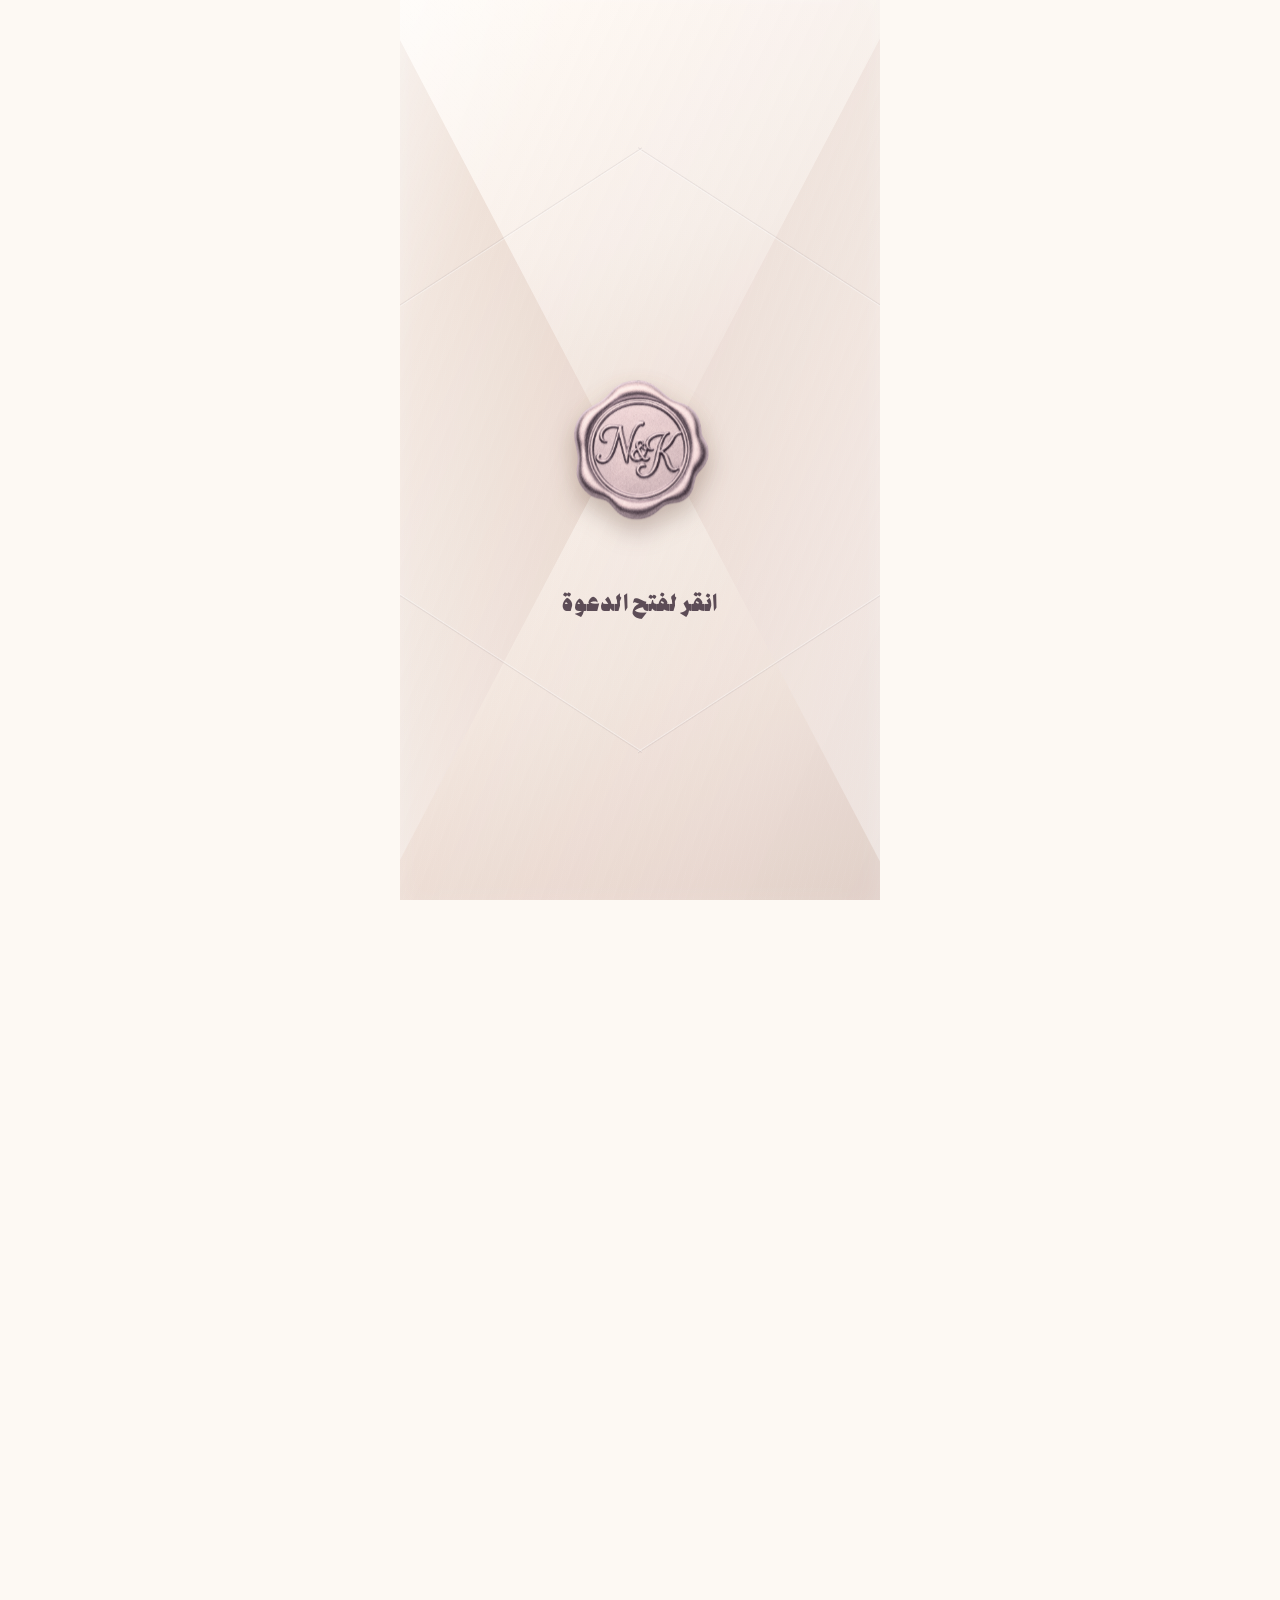
==== index.html @ e9e949e4 "Make opening envelope folds clearly visible" ====
<!DOCTYPE html>
<html lang="ar" dir="rtl">
<head>
<meta charset="UTF-8">
<meta name="viewport" content="width=device-width, initial-scale=1.0, maximum-scale=1.0, user-scalable=no">
<title>نور و كريم — دعوة زفاف</title>
<link rel="preload" as="image" href="assets/wax.png">
<style>
  @font-face{
    font-family:'Amiri';
    src:url('fonts/amiri.ttf') format('truetype');
    font-weight:normal; font-display:swap;
  }
  @font-face{
    font-family:'Lifta';
    src:url('fonts/lifta.otf') format('opentype');
    font-weight:normal; font-display:swap;
  }
  :root{
    --cream:#fdf9f3;
    --cream-2:#faf2e8;
    --ink:#5c4c56;
    --ink-soft:#5c4c56;
    --apricot:#e7d4d6;
    --apricot-deep:#e7d4d6;
    --apricot-soft:#e7d4d6;
    --gold:#bea5aa;
    --gold-light:#bea5aa;
    --rose:#e7d4d6;
    --envelope:#eadadc;
    --envelope-2:#dfc8cb;
  }
  *{box-sizing:border-box;}
  html,body{margin:0;padding:0;}
  body{
    font-family:'Amiri', serif;
    background:var(--cream);
    color:var(--ink);
    overflow-x:hidden;
    width:100%;
    direction:rtl;
  }
  .display{ font-family:'Lifta','Amiri',serif; }

  #petal-layer{ position:fixed; inset:0; pointer-events:none; z-index:40; overflow:hidden; }
  .petal{
    position:absolute; top:-20px; width:12px; height:12px;
    background:var(--rose); border-radius:0 100% 0 100%;
    opacity:0.7; animation:fall linear infinite;
  }
  @keyframes fall{
    0%{ transform:translateY(-20px) rotate(0deg); opacity:0.8; }
    100%{ transform:translateY(105vh) rotate(360deg); opacity:0.25; }
  }

  /* ===== FULL SCREEN ENVELOPE ===== */
  #envelope-cover{
    position:fixed; inset:0; z-index:999; overflow:hidden;
    background:var(--cream); cursor:pointer;
    perspective:1400px; perspective-origin:50% 50%;
  }
  #envelope-cover.opened{ visibility:hidden; pointer-events:none; }
  .envelope-full{
    position:relative;
    width:min(100%,480px);
    height:100%;
    margin:0 auto;
    overflow:hidden;
    transform-style:preserve-3d;
    isolation:isolate;
  }
  .envelope-full::before{
    content:"";
    position:absolute;
    inset:0;
    z-index:0;
    background:
      radial-gradient(ellipse at 50% 50%, rgba(190,165,170,.16), transparent 34%),
      linear-gradient(145deg,#f4ebe4 0%,#fbf7f2 46%,#eee0d7 100%);
    transition:opacity 1400ms ease 120ms;
  }
  .envelope-full::after{
    content:"";
    position:absolute;
    inset:0;
    z-index:9;
    pointer-events:none;
    background:
      linear-gradient(33deg, transparent 49.65%, rgba(92,76,86,.13) 49.85%, rgba(255,255,255,.52) 50.05%, transparent 50.25%) left bottom/50.5% 50.5% no-repeat,
      linear-gradient(-33deg, transparent 49.65%, rgba(92,76,86,.13) 49.85%, rgba(255,255,255,.52) 50.05%, transparent 50.25%) right bottom/50.5% 50.5% no-repeat,
      linear-gradient(147deg, transparent 49.65%, rgba(92,76,86,.13) 49.85%, rgba(255,255,255,.52) 50.05%, transparent 50.25%) left top/50.5% 50.5% no-repeat,
      linear-gradient(-147deg, transparent 49.65%, rgba(92,76,86,.13) 49.85%, rgba(255,255,255,.52) 50.05%, transparent 50.25%) right top/50.5% 50.5% no-repeat;
    opacity:.72;
    transition:opacity 500ms ease;
  }
  .opening::after{ opacity:0; }

  .env-top,.env-bottom,.env-left,.env-right{
    position:absolute;
    overflow:hidden;
    backface-visibility:hidden;
    transform-style:preserve-3d;
    transition:transform 1600ms cubic-bezier(.22,.8,.22,1),
    filter 1600ms cubic-bezier(.22,.8,.22,1);
    will-change:transform;
  }
  .env-top::before,.env-bottom::before,.env-left::before,.env-right::before{
    content:"";
    position:absolute;
    inset:0;
    pointer-events:none;
    background:
      linear-gradient(115deg,rgba(255,255,255,.54),transparent 27%,rgba(190,165,170,.07) 72%,rgba(92,76,86,.08)),
      repeating-linear-gradient(105deg,rgba(255,255,255,.035) 0 1px,transparent 1px 7px);
    box-shadow:inset 0 0 34px rgba(255,255,255,.34);
  }
  .env-top{
    left:-2%;
    top:-2%;
    width:104%;
    height:54%;
    z-index:8;
    clip-path:polygon(0 0,100% 0,100% 8%,53% 100%,47% 100%,0 8%);
    transform-origin:50% 0%;
    background:linear-gradient(170deg,#fffaf5 0%,#f9f1eb 52%,#efe1d8 100%);
    filter:drop-shadow(0 7px 7px rgba(92,76,86,.18));
  }
  .env-bottom{
    left:-2%;
    bottom:-2%;
    width:104%;
    height:54%;
    z-index:7;
    clip-path:polygon(0 92%,47% 0,53% 0,100% 92%,100% 100%,0 100%);
    transform-origin:50% 100%;
    background:linear-gradient(350deg,#ead8cf 0%,#f3e7df 48%,#f8f0ea 100%);
    filter:drop-shadow(0 -7px 7px rgba(92,76,86,.16));
  }
  .env-left{
    left:-2%;
    top:-2%;
    width:54%;
    height:104%;
    z-index:6;
    clip-path:polygon(0 0,8% 0,100% 47%,100% 53%,8% 100%,0 100%);
    transform-origin:0% 50%;
    background:linear-gradient(80deg,#f7eee8 0%,#efe1d8 55%,#e6d3cb 100%);
    filter:drop-shadow(7px 0 7px rgba(92,76,86,.14));
  }
  .env-right{
    right:-2%;
    top:-2%;
    width:54%;
    height:104%;
    z-index:5;
    clip-path:polygon(92% 0,100% 0,100% 100%,92% 100%,0 53%,0 47%);
    transform-origin:100% 50%;
    background:linear-gradient(280deg,#f8f0ea 0%,#f0e3dc 55%,#e8d6ce 100%);
    filter:drop-shadow(-7px 0 7px rgba(92,76,86,.14));
  }
  .wax-seal-glow{
    position:absolute; left:50%; top:50%; z-index:48;
    width:clamp(108px,16vw,164px); aspect-ratio:1; border-radius:50%;
    transform:translate(-50%,-50%) scale(.92);
    background:radial-gradient(circle,rgba(214,166,83,.42) 0%,rgba(214,166,83,.16) 40%,transparent 70%);
    filter:blur(12px);
    opacity:.42;
  }
  .wax-seal{
    position:absolute; left:50%; top:50%; z-index:50;
    width:clamp(92px,13vw,142px); height:auto;
    opacity:1; visibility:visible;
    transform:translate(-50%,-50%) scale(1);
    filter:drop-shadow(0 12px 12px rgba(72,38,30,.28));
    animation:waxPulse 3.2s ease-in-out infinite;
    transition:none;
    will-change:transform;
  }
  @keyframes waxPulse{
    0%,100%{transform:translate(-50%,-50%) scale(1)}
    50%{transform:translate(-50%,-50%) scale(1.025)}
  }
  .tap-hint{
    position:absolute; left:50%; top:calc(50% + 140px); z-index:50;
    transform:translateX(-50%); color:#5c4c56;
    font-family:'Lifta'; font-size:25px; letter-spacing:.03em; white-space:nowrap;
    transition:opacity 160ms ease;
  }
  .envelope-full.opening::before{opacity:0}
  .opening .env-top{transform:rotateX(178deg);filter:drop-shadow(0 30px 25px rgba(71, 43, 35, 0.12))}
  .opening .env-bottom{transform:rotateX(-178deg);filter:drop-shadow(0 -30px 25px rgba(71,43,35,.12))}
  .opening .env-left{transform:rotateY(-178deg);filter:drop-shadow(30px 0 25px rgba(71,43,35,.12))}
  .opening .env-right{transform:rotateY(178deg);filter:drop-shadow(-30px 0 25px rgba(71,43,35,.12))}
  .opening .wax-seal{
    animation:none;
    opacity:0;
    transform:translate(-50%,-50%) scale(.34);
    transition:opacity 280ms ease,transform 340ms cubic-bezier(.4,0,.7,.2);
  }
  .opening .wax-seal-glow{
    opacity:0;
    transform:translate(-50%,-50%) scale(.34);
  }
  .opening .tap-hint{opacity:0}

  /* ===== MAIN INVITE ===== */
  #invite{
    max-width:480px;
    margin:0 auto;
    position:relative;
    opacity:0;
    transition:opacity 1.2s ease;
    overflow:hidden;
  }
  #invite.shown{ opacity:1; }
  #invite > .block{ z-index:1; }
  .block{ padding:70px 26px; text-align:center; position:relative; }

  /* ===== SUBTLE MOVING CLOUDS ===== */
  .ambient-clouds{
    position:absolute;
    inset:0;
    z-index:2;
    overflow:hidden;
    pointer-events:none;
  }
  .ambient-cloud{
    position:absolute;
    left:-42%;
    width:170px;
    height:48px;
    border-radius:999px;
    background:rgba(255,255,255,.78);
    filter:blur(2.5px);
    opacity:.34;
    box-shadow:
      18px -10px 16px rgba(255,255,255,.60),
      48px -18px 20px rgba(255,255,255,.52),
      78px -8px 18px rgba(248,240,243,.48),
      34px 10px 22px rgba(231,212,214,.28);
    will-change:transform;
    animation:ambientCloudDrift 38s linear infinite;
  }
  .ambient-cloud::before,
  .ambient-cloud::after{
    content:"";
    position:absolute;
    border-radius:50%;
    background:rgba(255,255,255,.66);
  }
  .ambient-cloud::before{
    width:72px;
    height:58px;
    left:28px;
    top:-22px;
  }
  .ambient-cloud::after{
    width:88px;
    height:64px;
    right:24px;
    top:-28px;
  }
  .cloud-1{ top:9%; animation-duration:36s; opacity:.34; }
  .cloud-2{
    top:48%;
    width:132px;
    height:40px;
    opacity:.26;
    animation-duration:44s;
    animation-delay:-17s;
  }
  .cloud-2::before{ width:58px; height:46px; top:-18px; }
  .cloud-2::after{ width:66px; height:50px; top:-22px; }
  .cloud-3{
    top:72%;
    width:192px;
    height:52px;
    opacity:.29;
    animation-duration:50s;
    animation-delay:-31s;
  }
  @keyframes ambientCloudDrift{
    from{ transform:translate3d(-18%,0,0); }
    to{ transform:translate3d(395%,0,0); }
  }

  .hero{
    width:100%; margin:0; padding:0; position:relative;
    background:var(--cream); overflow:hidden;
  }
  .hero::after{
    content:""; position:absolute; left:0; right:0; bottom:-1px; height:22%; z-index:3;
    background:linear-gradient(180deg,transparent 0%,rgba(253,249,243,.34) 48%,var(--cream) 100%);
    pointer-events:none;
  }
  .hero-names{ font-family:'Lifta','Amiri',serif; font-size:52px; color:var(--ink); margin:8px 0 4px; display:flex; align-items:center; justify-content:center; gap:16px; }
  .hero-amp{ color:var(--apricot-deep); font-size:40px; }
  .hero-sub{ font-size:20px; color:var(--ink-soft); margin-bottom:26px; }
  .arch-img{
    display:block; width:100%; max-width:none; height:auto; border-radius:0;
    box-shadow:0 22px 45px rgba(150,110,70,.22);
    clip-path:inset(0 18% 0 18%);
  }

  /* Prototype: animate the flower/foliage areas already painted on sky4.png.
     The center stays static; only the two edge slices sway subtly inside the hero. */
  .sky-edge-motion{
    position:absolute;
    inset:0;
    z-index:1;
    pointer-events:none;
    overflow:hidden;
  }
  .sky-edge-motion img{
    position:absolute;
    inset:0;
    width:100%;
    height:auto;
    max-width:none;
    display:block;
    will-change:transform;
  }
  .sky-edge-left{
    clip-path:polygon(0 0,31% 0,27% 22%,25% 50%,22% 76%,18% 100%,0 100%);
    transform-origin:3% 72%;
    animation:skyFlowerSwayLeft 5.8s ease-in-out infinite;
  }
  .sky-edge-right{
    clip-path:polygon(69% 0,100% 0,100% 100%,82% 100%,78% 76%,75% 50%,73% 22%);
    transform-origin:97% 72%;
    animation:skyFlowerSwayRight 6.4s ease-in-out infinite;
  }
  @keyframes skyFlowerSwayLeft{
    0%,100%{ transform:rotate(-.18deg) translate3d(-.2px,0,0) scale(1.001); }
    50%{ transform:rotate(.38deg) translate3d(1.2px,-.8px,0) scale(1.003); }
  }
  @keyframes skyFlowerSwayRight{
    0%,100%{ transform:rotate(.16deg) translate3d(.2px,0,0) scale(1.001); }
    50%{ transform:rotate(-.36deg) translate3d(-1.2px,-.7px,0) scale(1.003); }
  }

  /* Sequential Kareem → and → Nour lockup. */
  .name-lockup{
    position:absolute;
    left:27%;
    top:23.5%;
    width:46%;
    aspect-ratio:477 / 529;
    z-index:2;
    pointer-events:none;
  }
  .name-piece{
    position:absolute;
    overflow:hidden;
    opacity:0;
    will-change:opacity;
  }
  .name-piece img{
    position:absolute;
    display:block;
    max-width:none;
    height:auto;
    user-select:none;
    -webkit-user-drag:none;
  }
  .name-kareem{ left:0; top:.2%; width:84.07%; aspect-ratio:1030 / 973; }
  .name-kareem img{ width:159.03%; left:-30.10%; top:-55.81%; }

  .name-and{ left:83.02%; top:27.98%; width:16.98%; aspect-ratio:480 / 617; }
  .name-and img{ width:341.25%; left:-119.17%; top:-110.21%; }

  .name-nour{ left:31.24%; top:48.39%; width:66.67%; aspect-ratio:964 / 830; }
  .name-nour img{ width:169.92%; left:-35.68%; top:-74.10%; }

  @keyframes namePieceFade{
    from{ opacity:0; }
    to{ opacity:1; }
  }
  .hero.play-names .name-kareem{ animation:namePieceFade .75s ease 0s forwards; }
  .hero.play-names .name-and{ animation:namePieceFade .7s ease .50s forwards; }
  .hero.play-names .name-nour{ animation:namePieceFade .75s ease 1s forwards; }

  .section-title{ font-family:'Lifta','Amiri',serif; font-size:38px; color:var(--ink); margin:0 0 8px; }
  .divider{ width:60px; height:2px; margin:0 auto 30px; background:linear-gradient(90deg, transparent, var(--apricot), transparent); }

  .date-cards{ display:flex; gap:16px; justify-content:center; flex-wrap:wrap; }
  .dcard{ display:flex; flex-direction:column; align-items:center; }
  .dcard .box{ width:96px; height:96px; border-radius:16px; background:#e7d4d6; border:1px solid rgba(73,77,88,.08); box-shadow:0 8px 22px rgba(231,212,214,.68); display:flex; align-items:center; justify-content:center; font-family:'Lifta','Amiri',serif; font-size:26px; color:#5c4c56; }
  .dcard .lbl{ margin-top:10px; font-size:14px; color:var(--ink-soft); }

  .cd-label{ font-size:17px; color:var(--ink-soft); margin-bottom:22px; }
  .cd-grid{ display:flex; gap:12px; justify-content:center; }
  .cd-cell{ background:#fffaf3; border:1px solid rgba(231,212,214,.62); border-radius:12px; width:74px; padding:14px 0; box-shadow:0 7px 18px rgba(231,212,214,.62); }
  .cd-num{ font-family:'Lifta','Amiri',serif; font-size:28px; color:#bea5aa; }
  .cd-unit{ font-size:13px; color:var(--ink-soft); margin-top:4px; }

  .invited{ background:linear-gradient(180deg, transparent 0%, rgba(231,212,214,.10) 22%, rgba(231,212,214,.22) 60%, transparent 100%); padding-bottom:130px; }
  .invited-title{ font-family:'Lifta','Amiri',serif; font-size:44px; color:var(--ink); margin-bottom:40px; }
  .letter-stage{ position:relative; width:min(90vw,360px); margin:0 auto; min-height:500px; perspective:900px; }
  .letter-flap-back{
    position:absolute; left:0; right:0; bottom:200px; height:168px; z-index:1;
    background:linear-gradient(180deg,#f0e4e5 0%,var(--envelope-2) 100%);
    clip-path:polygon(0 100%,50% 0,100% 100%);
    transform-origin:50% 100%; transform:rotateX(88deg); opacity:.2;
    filter:drop-shadow(0 -12px 18px rgba(231,212,214,.48));
    transition:transform 1.35s cubic-bezier(.22,.8,.22,1) .18s,opacity .8s ease .18s;
  }
  .letter-stage.reveal .letter-flap-back{ transform:rotateX(0deg); opacity:1; }
  .letter-flap-lid{
    position:absolute; left:0; right:0; bottom:42px; height:168px; z-index:6;
    background:linear-gradient(180deg,#f0e4e5 0%,var(--envelope-2) 100%);
    clip-path:polygon(0 0,100% 0,50% 100%);
    transform-origin:50% 0%; transform:rotateX(0deg); opacity:1;
    filter:drop-shadow(0 10px 12px rgba(231,212,214,.45));
    transition:transform 1.35s cubic-bezier(.22,.8,.22,1),opacity .45s ease .9s;
  }
  .letter-stage.reveal .letter-flap-lid{ transform:rotateX(178deg); opacity:0; }
  .letter-env{ position:absolute; bottom:0; left:0; right:0; height:210px; background:linear-gradient(160deg, var(--envelope) 0%, var(--envelope-2) 100%); border-radius:10px; z-index:2; box-shadow:0 16px 34px rgba(231,212,214,.72); }
  .letter-env .flap-front{ display:none; }
  .letter-env .flap-left{ position:absolute; bottom:0; left:0; width:52%; height:200px; background:linear-gradient(120deg, var(--envelope), var(--envelope-2)); clip-path:polygon(0 0, 100% 50%, 0 100%); opacity:0.65; z-index:6; }
  .letter-env .flap-right{ position:absolute; bottom:0; right:0; width:52%; height:200px; background:linear-gradient(240deg, var(--envelope), var(--envelope-2)); clip-path:polygon(100% 0, 0 50%, 100% 100%); opacity:0.65; z-index:6; }
  .letter-card{
    position:absolute; left:6%; right:6%; bottom:55px;
    background:#fffdf8; border:1px solid #e7d4d6; border-radius:8px;
    padding:38px 26px 46px; box-shadow:0 20px 40px rgba(231,212,214,.68); z-index:4;
    transform:translateY(70px); opacity:0;
    transition:transform 1.8s cubic-bezier(.2,.7,.2,1) 1.35s, opacity 1.2s ease 1.35s;
  }
  .letter-stage.reveal .letter-card{ transform:translateY(-55px); opacity:1; }
  .letter-pocket-front{
    position:absolute; left:0; right:0; bottom:0; height:118px; z-index:5;
    background:linear-gradient(180deg,var(--envelope-2) 0%,#d8bec2 100%);
    clip-path:polygon(0 25%,42% 68%,50% 73%,58% 68%,100% 25%,100% 100%,0 100%);
    border-radius:0 0 10px 10px;
    box-shadow:inset 0 1px rgba(255,255,255,.38);
  }
  .letter-card h3{ font-family:'Lifta','Amiri',serif; font-size:26px; margin:0 0 14px; color:var(--ink); }
  .letter-line{ width:56px; height:1px; background:#e7d4d6; margin:0 auto 18px; }
  .letter-body{ font-size:18px; line-height:2; color:var(--ink-soft); margin:0 0 20px; }
  .letter-sign{ font-family:'Lifta','Amiri',serif; font-size:24px; color:var(--ink); }
  .letter-sign .amp{ color:var(--apricot-deep); margin:0 8px; }

  .schedule{
    background-image:
      linear-gradient(180deg, var(--cream) 0%, rgba(253,249,243,0.4) 25%, rgba(253,249,243,0.55) 75%, var(--cream) 100%),
      url('assets/sky.jpg');
    background-size:cover; background-position:center;
  }
  .timeline{ margin:26px auto 0; max-width:280px; position:relative; padding-right:26px; text-align:right; }
  .timeline::before{ content:""; position:absolute; right:5px; top:6px; bottom:6px; width:1px; background:var(--gold); opacity:0.5; }
  .tl-item{ position:relative; margin-bottom:32px; }
  .tl-item::before{ content:""; position:absolute; right:-26px; top:8px; width:9px; height:9px; border-radius:50%; background:#bea5aa; }
  .tl-time{ font-family:'Lifta','Amiri',serif; font-size:26px; color:var(--ink); }
  .tl-name{ font-size:15px; color:var(--ink-soft); margin-top:2px; }

  .venue-pin{ font-size:17px; color:var(--ink-soft); margin-bottom:24px; display:flex; align-items:center; justify-content:center; gap:8px; }
  .venue-pin svg{ width:16px; height:16px; fill:var(--apricot-deep); }
  .map-frame{ width:100%; max-width:360px; margin:0 auto; border-radius:12px; overflow:hidden; box-shadow:0 12px 28px rgba(150,110,70,0.2); border:1px solid rgba(198,154,84,0.28); }
  .map-frame iframe{ width:100%; height:230px; border:0; display:block; }
  .dir-btn{ margin-top:26px; display:inline-flex; align-items:center; gap:8px; border:1px solid #5c4c56; color:#fff; background:#5c4c56; padding:13px 30px; border-radius:30px; font-family:'Amiri',serif; font-size:16px; cursor:pointer; text-decoration:none; transition:opacity .25s ease, transform .25s ease; }
  .dir-btn:hover{ background:#5c4c56; color:#fff; opacity:.9; transform:translateY(-1px); }

  .rsvp{
    background:linear-gradient(180deg, transparent 0%, rgba(231,212,214,.10) 24%, rgba(231,212,214,.22) 72%, transparent 100%);
    padding-top:82px;
    padding-bottom:35px;
  }
  .rsvp .divider{ margin-bottom:12px; }
  .rsvp-subtitle{
    margin:0 auto 30px;
    max-width:320px;
    font-size:18px;
    line-height:1.8;
    color:var(--ink-soft);
  }
  .rsvp-form{ max-width:350px; margin:0 auto; }
  .rsvp-input{
    width:100%;
    height:52px;
    border:1px solid rgba(190,165,170,.65);
    background:rgba(255,253,248,.88);
    color:var(--ink);
    border-radius:14px;
    padding:0 18px;
    font-family:'Amiri',serif;
    font-size:17px;
    text-align:right;
    outline:none;
    transition:border-color .25s ease, box-shadow .25s ease, background .25s ease;
  }
  .rsvp-input::placeholder{ color:rgba(92,76,86,.65); }
  .rsvp-input:focus{
    border-color:var(--gold);
    background:#fffdf8;
    box-shadow:0 0 0 3px rgba(190,165,170,.12);
  }
  .rsvp-options{
    display:grid;
    grid-template-columns:1fr 1fr;
    gap:10px;
    margin:14px 0 18px;
  }
  .rsvp-option{ cursor:pointer; }
  .rsvp-option input{
    position:absolute;
    opacity:0;
    pointer-events:none;
  }
  .rsvp-option span{
    min-height:54px;
    padding:10px 12px;
    border:1px solid rgba(190,165,170,.55);
    border-radius:14px;
    background:rgba(255,253,248,.72);
    display:flex;
    align-items:center;
    justify-content:center;
    font-size:15px;
    line-height:1.45;
    color:var(--ink);
    transition:all .25s ease;
  }
  .rsvp-option input:checked + span{
    background:#e7d4d6;
    border-color:#bea5aa;
    box-shadow:0 7px 18px rgba(190,165,170,.22);
  }
  .rsvp-submit{
    width:100%;
    height:50px;
    border:0;
    border-radius:28px;
    background:#bea5aa;
    color:#fff;
    font-family:'Amiri',serif;
    font-size:17px;
    cursor:pointer;
    box-shadow:0 8px 20px rgba(190,165,170,.30);
    transition:transform .2s ease, opacity .2s ease, box-shadow .2s ease;
  }
  .rsvp-submit:hover{ transform:translateY(-1px); box-shadow:0 11px 24px rgba(190,165,170,.35); }
  .rsvp-submit:active{ transform:translateY(0); }
  .rsvp-message{
    min-height:28px;
    margin-top:14px;
    font-size:15px;
    line-height:1.7;
    color:var(--ink-soft);
    opacity:0;
    transform:translateY(5px);
    transition:opacity .3s ease, transform .3s ease;
  }
  .rsvp-message.show{ opacity:1; transform:translateY(0); }

  .post-rsvp-note{
    padding-top:38px;
    padding-bottom:52px;
    background:var(--cream);
  }
  .post-rsvp-note p{
    font-family:'Amiri',serif;
    font-size:20px;
    line-height:2.1;
    color:var(--ink-soft);
    max-width:340px;
    margin:0 auto;
  }

  .closing{
    position:relative;
    margin-top:40px;
    background:#bea5aa;
    padding:40px 26px 24px;
    text-align:center;
  }
  .footer-ornament{
    position:absolute;
    left:0;
    right:0;
    top:-40px;
    height:43px;
    overflow:hidden;
    pointer-events:none;
    line-height:0;
  }
  .footer-ornament img{
    display:block;
    width:100%;
    height:43px;
    object-fit:cover;
    object-position:center bottom;
    transform:translateY(3px);
  }

  .mg-footer{
    background:transparent;
    padding:0 0 4px;
    text-align:center;
    border:0;
  }
  .mg-logo{
    width:330px;
    max-width:84%;
    height:auto;
    opacity:.96;
    margin-bottom:14px;
  }
  .mg-tag{ font-size:15px; color:#fdf9f3; margin-bottom:22px; }
  .ig-btn{
    display:inline-flex;
    align-items:center;
    gap:10px;
    direction:ltr;
    color:#fdf9f3;
    background:rgba(255,255,255,.06);
    border:1px solid rgba(253,249,243,.55);
    text-decoration:none;
    padding:6px 16px;
    border-radius:30px;
    font-family:'Amiri',serif;
    font-size:14px;
    cursor:pointer;
    transition:all .3s ease;
  }
  .ig-btn svg{
    width:20px;
    height:20px;
    fill:#e7d4d6;
    transition:fill .3s ease;
  }
  .ig-btn:hover{
    background:#e7d4d6;
    color:#5c4c56;
  }
  .ig-btn:hover svg{ fill:#5c4c56; }
  .footer-divider{
    width:min(285px,82%);
    height:1px;
    margin:28px auto 16px;
    background:rgba(253,249,243,.28);
  }
  .footer-divider::before,
  .footer-divider::after{ display:none; }
  .footer-copy{
    margin:0;
    color:rgba(253,249,243,.82);
    font-size:12px;
    line-height:1.8;
    direction:ltr;
    unicode-bidi:isolate;
    text-align:center;
  }
  .footer-copy .rights-ar{
    direction:rtl;
    unicode-bidi:isolate;
    display:inline-block;
  }

  .music-toggle{ position:fixed; bottom:18px; left:18px; z-index:55; width:46px; height:46px; border-radius:50%; background:rgba(255,255,255,0.8); backdrop-filter:blur(6px); border:1px solid rgba(198,154,84,0.35); display:none; align-items:center; justify-content:center; cursor:pointer; box-shadow:0 4px 14px rgba(0,0,0,0.12); }
  .music-toggle svg{ width:20px; height:20px; fill:var(--apricot-deep); }

  .fade-in{ opacity:0; transform:translateY(24px); transition:opacity 0.9s ease, transform 0.9s ease; }
  .fade-in.in{ opacity:1; transform:translateY(0); }

  @media (prefers-reduced-motion: reduce){
    .petal{ display:none; }
    .fade-in{ transition:none; opacity:1; transform:none; }
    .hero.play-names .name-piece{ animation:none; opacity:1; }
    .sky-edge-left,.sky-edge-right{ animation:none !important; }
    .ambient-cloud{ animation:none !important; }
  }
</style>
</head>
<body>

<audio id="bgm" src="song.mp3" loop preload="auto"></audio>

<div class="music-toggle" id="musicToggle" onclick="toggleMusic()">
  <svg id="musicIcon" viewBox="0 0 24 24"><path d="M12 3v10.55A4 4 0 1 0 14 17V7h4V3h-6z"/></svg>
</div>

<div id="petal-layer"></div>

<!-- ENVELOPE COVER -->
<div id="envelope-cover" onclick="openEnvelope()">

    <div class="envelope-full">
      <div class="wax-seal-glow"></div>

    <div class="env-top"></div>

    <div class="env-left"></div>

    <div class="env-right"></div>

    <div class="env-bottom"></div>

      <img src="assets/wax.png" class="wax-seal" alt="" fetchpriority="high" decoding="sync">

        <div class="tap-hint">
            انقر لفتح الدعوة
        </div>

    </div>

</div>

<!-- MAIN INVITE -->
<div id="invite">

  <div class="ambient-clouds" aria-hidden="true">
    <span class="ambient-cloud cloud-1"></span>
    <span class="ambient-cloud cloud-2"></span>
    <span class="ambient-cloud cloud-3"></span>
  </div>

  <section class="block hero" id="hero">
    <img class="arch-img" src="assets/sky4.png" alt="دعوة الزفاف">
    <div class="sky-edge-motion" aria-hidden="true">
      <img class="sky-edge-left" src="assets/sky4.png" alt="">
      <img class="sky-edge-right" src="assets/sky4.png" alt="">
    </div>
    <div class="name-lockup" aria-label="كريم و نور">
      <div class="name-piece name-kareem"><img src="assets/kareem.png" alt="كريم"></div>
      <div class="name-piece name-and"><img src="assets/and.png" alt="و"></div>
      <div class="name-piece name-nour"><img src="assets/nour.png" alt="نور"></div>
    </div>
  </section>

  <section class="block">
    <h2 class="section-title fade-in">التاريخ</h2>
    <div class="divider fade-in"></div>
    <div class="date-cards fade-in">
      <div class="dcard"><div class="box">١٢</div><div class="lbl">اليوم</div></div>
      <div class="dcard"><div class="box">أيلول</div><div class="lbl">الشهر</div></div>
      <div class="dcard"><div class="box">٢٠٢٦</div><div class="lbl">السنة</div></div>
    </div>
  </section>

  <section class="block">
    <div class="cd-label fade-in">العدّ التنازلي لأجمل يوم</div>
    <div class="cd-grid fade-in">
      <div class="cd-cell"><div class="cd-num" id="cd-days">٠٠</div><div class="cd-unit">يوم</div></div>
      <div class="cd-cell"><div class="cd-num" id="cd-hours">٠٠</div><div class="cd-unit">ساعة</div></div>
      <div class="cd-cell"><div class="cd-num" id="cd-mins">٠٠</div><div class="cd-unit">دقيقة</div></div>
      <div class="cd-cell"><div class="cd-num" id="cd-secs">٠٠</div><div class="cd-unit">ثانية</div></div>
    </div>
  </section>

  <section class="block invited">
    <div class="letter-stage" id="letterStage">
      <div class="letter-flap-back"></div>
      <div class="letter-flap-lid"></div>
      <div class="letter-card">
        <h3 class="display">أحبّتنا</h3>
        <div class="letter-line"></div>
        <p class="letter-body">في يومٍ يحمل لنا أجمل اللحظات، يبقى حضوركم أجمل تفاصيله، فأنتم من يضفي على الفرح معنى، وعلى اللقاء دفئًا لا يُنسى. شكرًا لوجودكم بيننا، فذكراكم ستبقى راسخة في قلوبنا، وستظل هذه المناسبة أجمل لأنها جمعتنا بكم.</p>
      </div>
      <div class="letter-env">
        <div class="flap-left"></div>
        <div class="flap-right"></div>
        <div class="flap-front"></div>
      </div>
      <div class="letter-pocket-front"></div>
    </div>
  </section>

  <section class="block schedule">
    <h2 class="section-title fade-in">برنامج الحفل</h2>
    <div class="divider fade-in"></div>
    <div class="timeline fade-in">
      <div class="tl-item"><div class="tl-time">٤:٣٠ م</div><div class="tl-name">الاستقبال</div></div>
      <div class="tl-item"><div class="tl-time">٥:٠٠ م</div><div class="tl-name">حفل الزفاف</div></div>
      <div class="tl-item"><div class="tl-time">٦:٣٠ م</div><div class="tl-name">العشاء</div></div>
      <div class="tl-item"><div class="tl-time">٨:٠٠ م</div><div class="tl-name">السهرة</div></div>
    </div>
  </section>

  <section class="block">
    <h2 class="section-title fade-in">المكان</h2>
    <div class="divider fade-in"></div>
    <div class="venue-pin fade-in">
      <svg viewBox="0 0 24 24"><path d="M12 2C7.6 2 4 5.6 4 10c0 5.4 7 12 8 12s8-6.6 8-12c0-4.4-3.6-8-8-8zm0 11a3 3 0 1 1 0-6 3 3 0 0 1 0 6z"/></svg>
      قاعات النعمان — عمّان
    </div>
    <div class="map-frame fade-in">
      <iframe loading="lazy" src="https://www.google.com/maps?q=%D9%82%D8%A7%D8%B9%D8%A7%D8%AA+%D8%A7%D9%84%D9%86%D8%B9%D9%85%D8%A7%D9%86+%D8%B9%D9%85%D8%A7%D9%86&output=embed"></iframe>
    </div>
    <div class="fade-in">
      <a class="dir-btn" href="https://share.google/NgS3IQ3IywXRIUFfM" target="_blank" rel="noopener">الوصول إلى الموقع</a>
    </div>
  </section>

  <section class="block rsvp">
    <h2 class="section-title fade-in">حضوركم يهمنا</h2>
    <div class="divider fade-in"></div>
    <p class="rsvp-subtitle fade-in">يسرنا تأكيد حضوركم بضغطة واحدة</p>

    <form class="rsvp-form fade-in" id="rsvpForm">
      <input class="rsvp-input" id="guestName" name="guestName" type="text" placeholder="اسمك" autocomplete="name" required>

      <div class="rsvp-options">
        <label class="rsvp-option">
          <input type="radio" name="attendance" value="سأحضر بإذن الله" required>
          <span>سأحضر بإذن الله</span>
        </label>
        <label class="rsvp-option">
          <input type="radio" name="attendance" value="أعتذر عن الحضور" required>
          <span>أعتذر عن الحضور</span>
        </label>
      </div>

      <button class="rsvp-submit" type="submit">إرسال</button>
      <div class="rsvp-message" id="rsvpMessage" aria-live="polite"></div>
    </form>
  </section>

  <section class="block post-rsvp-note">
    <p class="fade-in">ننتظر حضوركم بكل شوق، لتكتمل فرحتنا وتبقى هذه الليلة ذكرى جميلة تجمعنا بكم.</p>
  </section>

  <section class="block closing">
    <div class="footer-ornament" aria-hidden="true">
      <img src="assets/fasel.png" alt="">
    </div>

    <div class="mg-footer">
      <img class="mg-logo" src="assets/magical-logo.png" alt="Magical Gallery">
      <a class="ig-btn" href="https://www.instagram.com/magical.galleryy/?utm_source=ig_web_button_share_sheet" target="_blank" rel="noopener">
        <svg viewBox="0 0 24 24"><path d="M12 2.2c3.2 0 3.6 0 4.9.1 1.2.1 1.8.3 2.2.4.6.2 1 .5 1.4.9.4.4.7.8.9 1.4.2.4.4 1 .4 2.2.1 1.3.1 1.7.1 4.9s0 3.6-.1 4.9c-.1 1.2-.3 1.8-.4 2.2-.2.6-.5 1-.9 1.4-.4.4-.8.7-1.4.9-.4.2-1 .4-2.2.4-1.3.1-1.7.1-4.9.1s-3.6 0-4.9-.1c-1.2-.1-1.8-.3-2.2-.4-.6-.2-1-.5-1.4-.9-.4-.4-.7-.8-.9-1.4-.2-.4-.4-1-.4-2.2-.1-1.3-.1-1.7-.1-4.9s0-3.6.1-4.9c.1-1.2.3-1.8.4-2.2.2-.6.5-1 .9-1.4.4-.4.8-.7-1.4-.9-.4-.2-1-.4-2.2-.4-1.3-.1-1.7-.1-4.9-.1zm0 3.2A6.6 6.6 0 1 0 12 18.6 6.6 6.6 0 0 0 12 5.4zm0 10.9a4.3 4.3 0 1 1 0-8.6 4.3 4.3 0 0 1 0 8.6zm6.8-11.2a1.5 1.5 0 1 1-3 0 1.5 1.5 0 0 1 3 0z"/></svg>
        magical.galleryy
      </a>

      <div class="footer-divider"></div>
      <p class="footer-copy" dir="ltr"><span>© 2026 Magical Gallery · </span><span class="rights-ar" dir="rtl">جميع الحقوق محفوظة</span></p>
    </div>
  </section>

</div>

<script>
  const layer = document.getElementById('petal-layer');
  function spawnPetals(n){
    const tones = ['#e7d4d6','#eddfe1','#dcc3c7','#f1e7e8'];
    for(let i=0;i<n;i++){
      const p=document.createElement('div'); p.className='petal';
      p.style.left=Math.random()*100+'%';
      const size=7+Math.random()*8; p.style.width=p.style.height=size+'px';
      p.style.animationDuration=(7+Math.random()*8)+'s';
      p.style.animationDelay=(Math.random()*8)+'s';
      p.style.opacity=0.4+Math.random()*0.45;
      p.style.background=tones[Math.floor(Math.random()*tones.length)];
      layer.appendChild(p);
    }
  }
  spawnPetals(26);

  function tryPlay(){
    const bgm=document.getElementById('bgm'); bgm.volume=0.7;
    const pr=bgm.play();
    if(pr&&pr.catch){
      pr.then(()=>{document.getElementById('musicToggle').style.display='flex';})
        .catch(()=>{
          document.getElementById('musicToggle').style.display='flex';
          const resume=()=>{bgm.play().catch(()=>{}); cleanup();};
          const cleanup=()=>{document.removeEventListener('click',resume);document.removeEventListener('touchstart',resume);};
          document.addEventListener('click',resume,{once:true});
          document.addEventListener('touchstart',resume,{once:true});
        });
    } else { document.getElementById('musicToggle').style.display='flex'; }
  }
  function toggleMusic(){
    const bgm=document.getElementById('bgm'), icon=document.getElementById('musicIcon');
    if(bgm.paused){ bgm.play(); icon.innerHTML='<path d="M12 3v10.55A4 4 0 1 0 14 17V7h4V3h-6z"/>'; }
    else{ bgm.pause(); icon.innerHTML='<path d="M16.5 12A4.5 4.5 0 0 0 14 8v2.2l2.45 2.45c.03-.2.05-.43.05-.65zM4.27 3 3 4.27 7.73 9H3v6h4l5 5v-6.73l4.25 4.25c-.67.52-1.42.93-2.25 1.15v2.06a8.99 8.99 0 0 0 3.69-1.86L19.73 21 21 19.73l-9-9L4.27 3z"/>'; }
  }

  let opened = false;

function openEnvelope(){

    if(opened) return;

    opened = true;

    tryPlay();

    const invite = document.getElementById("invite");
    invite.style.transition = "none";
    invite.classList.add("shown");

    document
        .querySelector(".envelope-full")
        .classList.add("opening");

    setTimeout(()=>{

        document
            .getElementById("envelope-cover")
            .classList.add("opened");

        document.body.style.overflow = "auto";

        window.scrollTo({
            top:0,
            behavior:"auto"
        });

        setTimeout(()=>{
            document
                .getElementById("hero")
                .classList.add("play-names");
        },0);

    },1700);

}

  document.body.style.overflow='hidden';

  const target=new Date('2026-09-12T16:30:00');
  function toAr(n){ return String(n).padStart(2,'0').replace(/[0-9]/g,d=>'٠١٢٣٤٥٦٧٨٩'[d]); }
  function updateCd(){
    let diff=target-new Date(); if(diff<0)diff=0;
    document.getElementById('cd-days').textContent=toAr(Math.floor(diff/86400000));
    document.getElementById('cd-hours').textContent=toAr(Math.floor(diff/3600000)%24);
    document.getElementById('cd-mins').textContent=toAr(Math.floor(diff/60000)%60);
    document.getElementById('cd-secs').textContent=toAr(Math.floor(diff/1000)%60);
  }
  updateCd(); setInterval(updateCd,1000);

  const rsvpEndpoint='https://script.google.com/macros/s/AKfycbxl5OgQzTi_McgOUeym2ZS3kywuom8QvV2DzxTp52dHm0NI6JOxryCyO-s3v-XThJDigQ/exec';
  const rsvpForm=document.getElementById('rsvpForm');
  if(rsvpForm){
    rsvpForm.addEventListener('submit',async(e)=>{
      e.preventDefault();
      const name=document.getElementById('guestName').value.trim();
      const choice=rsvpForm.querySelector('input[name="attendance"]:checked');
      const message=document.getElementById('rsvpMessage');
      const submitButton=rsvpForm.querySelector('.rsvp-submit');
      if(!name || !choice) return;

      const attendance=choice.value;
      submitButton.disabled=true;
      submitButton.textContent='جارٍ الإرسال...';
      message.classList.remove('show');

      try{
        await fetch(rsvpEndpoint,{
          method:'POST',
          mode:'no-cors',
          body:new URLSearchParams({
            guestName:name,
            attendance:attendance
          })
        });

        message.textContent=attendance==='سأحضر بإذن الله'
          ? `شكرًا ${name}، يسعدنا حضوركم`
          : `شكرًا ${name} لإبلاغنا، نتمنى لكم كل الخير`;
        message.classList.add('show');
        rsvpForm.reset();
      }catch(error){
        message.textContent='تعذر إرسال التأكيد، حاول مرة أخرى.';
        message.classList.add('show');
      }finally{
        submitButton.disabled=false;
        submitButton.textContent='إرسال';
      }
    });
  }

  const obs=new IntersectionObserver((es)=>{es.forEach(e=>{if(e.isIntersecting)e.target.classList.add('in');});},{threshold:0.2});
  document.querySelectorAll('.fade-in').forEach(el=>obs.observe(el));

  const stage=document.getElementById('letterStage');
  const letterObs=new IntersectionObserver((es)=>{es.forEach(e=>{if(e.isIntersecting){stage.classList.add('reveal');letterObs.unobserve(e.target);}});},{threshold:0.65});
  letterObs.observe(stage);
</script>

</body>
</html>
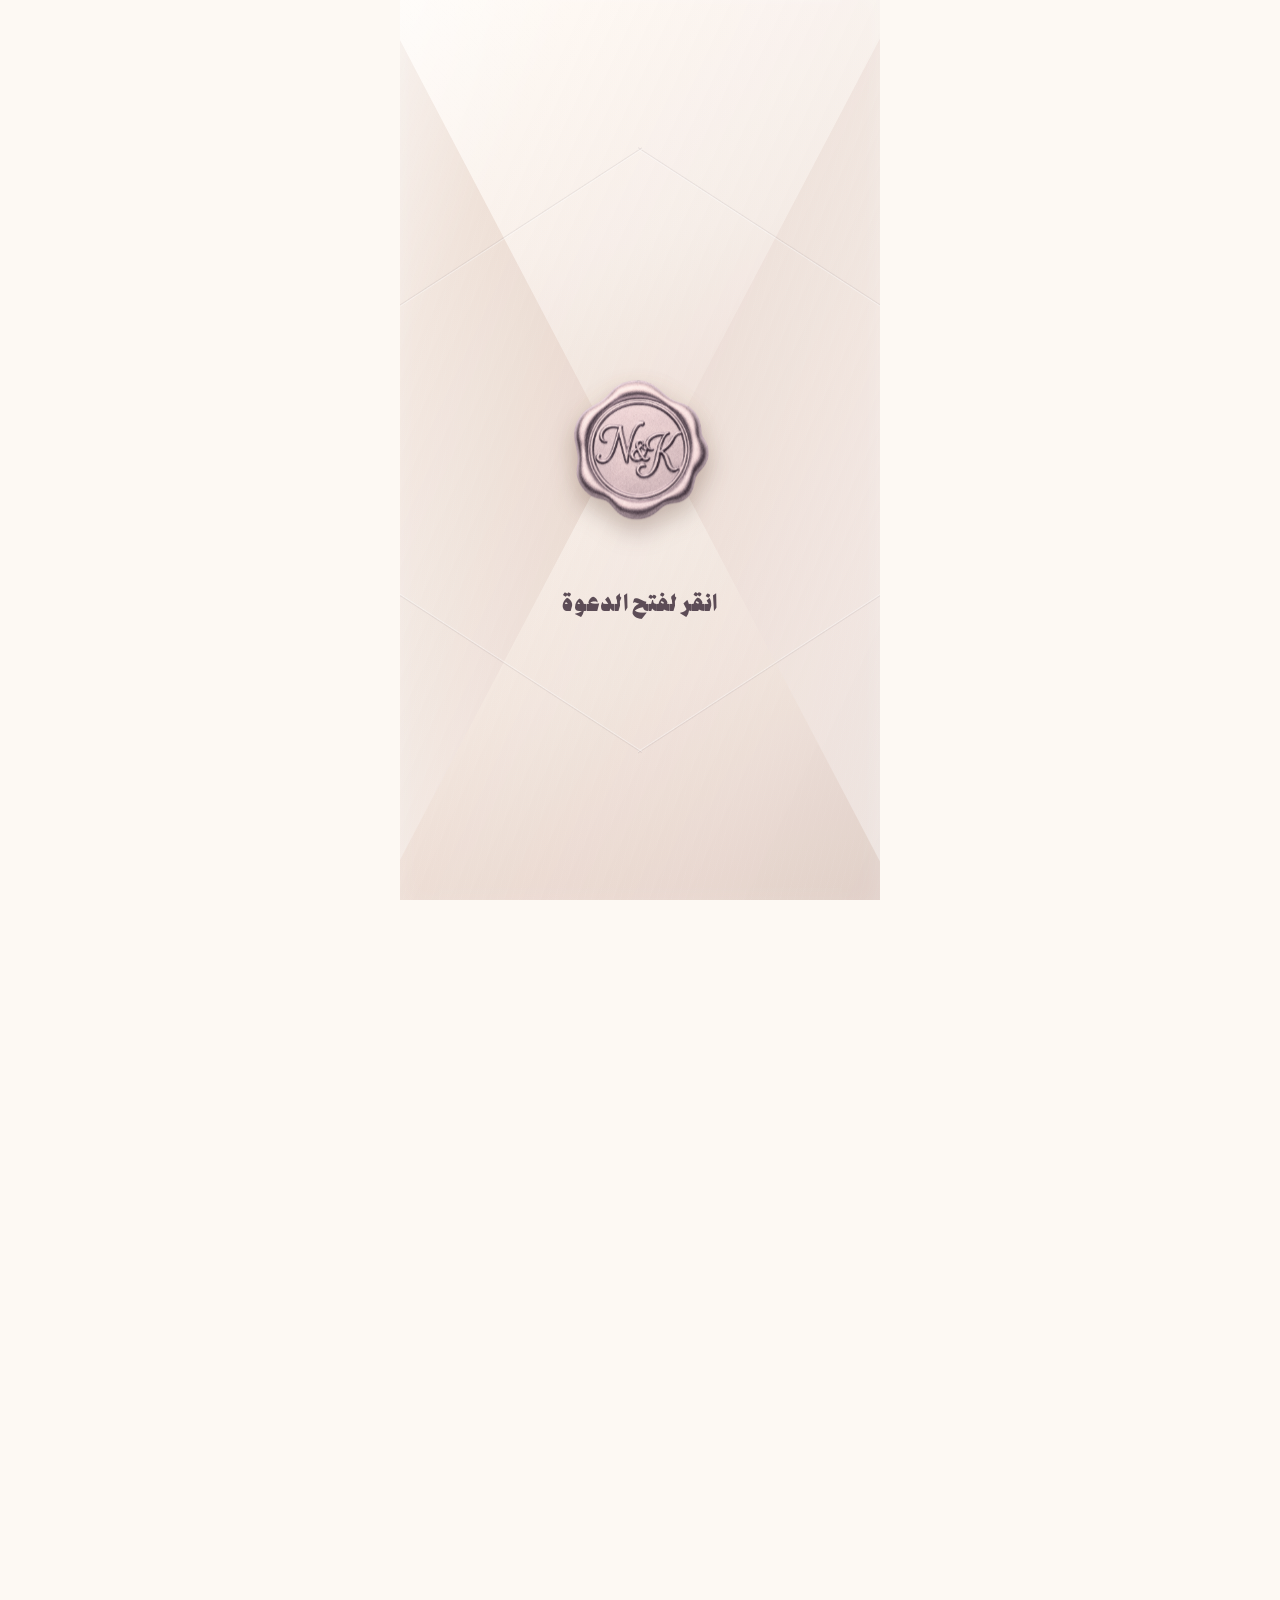
==== commit 83566d66: "Animate flowers on hero reveal and keep sky4 static" ====
--- a/index.html
+++ b/index.html
@@ -216,74 +216,6 @@
   #invite > .block{ z-index:1; }
   .block{ padding:70px 26px; text-align:center; position:relative; }
 
-  /* ===== SUBTLE MOVING CLOUDS ===== */
-  .ambient-clouds{
-    position:absolute;
-    inset:0;
-    z-index:2;
-    overflow:hidden;
-    pointer-events:none;
-  }
-  .ambient-cloud{
-    position:absolute;
-    left:-42%;
-    width:170px;
-    height:48px;
-    border-radius:999px;
-    background:rgba(255,255,255,.78);
-    filter:blur(2.5px);
-    opacity:.34;
-    box-shadow:
-      18px -10px 16px rgba(255,255,255,.60),
-      48px -18px 20px rgba(255,255,255,.52),
-      78px -8px 18px rgba(248,240,243,.48),
-      34px 10px 22px rgba(231,212,214,.28);
-    will-change:transform;
-    animation:ambientCloudDrift 38s linear infinite;
-  }
-  .ambient-cloud::before,
-  .ambient-cloud::after{
-    content:"";
-    position:absolute;
-    border-radius:50%;
-    background:rgba(255,255,255,.66);
-  }
-  .ambient-cloud::before{
-    width:72px;
-    height:58px;
-    left:28px;
-    top:-22px;
-  }
-  .ambient-cloud::after{
-    width:88px;
-    height:64px;
-    right:24px;
-    top:-28px;
-  }
-  .cloud-1{ top:9%; animation-duration:36s; opacity:.34; }
-  .cloud-2{
-    top:48%;
-    width:132px;
-    height:40px;
-    opacity:.26;
-    animation-duration:44s;
-    animation-delay:-17s;
-  }
-  .cloud-2::before{ width:58px; height:46px; top:-18px; }
-  .cloud-2::after{ width:66px; height:50px; top:-22px; }
-  .cloud-3{
-    top:72%;
-    width:192px;
-    height:52px;
-    opacity:.29;
-    animation-duration:50s;
-    animation-delay:-31s;
-  }
-  @keyframes ambientCloudDrift{
-    from{ transform:translate3d(-18%,0,0); }
-    to{ transform:translate3d(395%,0,0); }
-  }
-
   .hero{
     width:100%; margin:0; padding:0; position:relative;
     background:var(--cream); overflow:hidden;
@@ -302,41 +234,41 @@
     clip-path:inset(0 18% 0 18%);
   }
 
-  /* Prototype: animate the flower/foliage areas already painted on sky4.png.
-     The center stays static; only the two edge slices sway subtly inside the hero. */
-  .sky-edge-motion{
+  /* sky4 stays completely static; flowers animate separately on reveal. */
+  .flowers-bloom{
     position:absolute;
     inset:0;
     z-index:1;
-    pointer-events:none;
-    overflow:hidden;
-  }
-  .sky-edge-motion img{
-    position:absolute;
-    inset:0;
     width:100%;
     height:auto;
     max-width:none;
     display:block;
-    will-change:transform;
-  }
-  .sky-edge-left{
-    clip-path:polygon(0 0,31% 0,27% 22%,25% 50%,22% 76%,18% 100%,0 100%);
-    transform-origin:3% 72%;
-    animation:skyFlowerSwayLeft 5.8s ease-in-out infinite;
-  }
-  .sky-edge-right{
-    clip-path:polygon(69% 0,100% 0,100% 100%,82% 100%,78% 76%,75% 50%,73% 22%);
-    transform-origin:97% 72%;
-    animation:skyFlowerSwayRight 6.4s ease-in-out infinite;
-  }
-  @keyframes skyFlowerSwayLeft{
-    0%,100%{ transform:rotate(-.18deg) translate3d(-.2px,0,0) scale(1.001); }
-    50%{ transform:rotate(.38deg) translate3d(1.2px,-.8px,0) scale(1.003); }
-  }
-  @keyframes skyFlowerSwayRight{
-    0%,100%{ transform:rotate(.16deg) translate3d(.2px,0,0) scale(1.001); }
-    50%{ transform:rotate(-.36deg) translate3d(-1.2px,-.7px,0) scale(1.003); }
+    pointer-events:none;
+    opacity:0;
+    transform-origin:50% 72%;
+    transform:scale(.58,.48) translateY(22px);
+    filter:blur(2px);
+    will-change:transform,opacity,filter;
+  }
+  @keyframes flowersOpen{
+    0%{
+      opacity:0;
+      transform:scale(.58,.48) translateY(22px);
+      filter:blur(2px);
+    }
+    62%{
+      opacity:1;
+      transform:scale(1.035,1.03) translateY(-2px);
+      filter:blur(0);
+    }
+    100%{
+      opacity:1;
+      transform:scale(1) translateY(0);
+      filter:blur(0);
+    }
+  }
+  .hero.play-names .flowers-bloom{
+    animation:flowersOpen 1.65s cubic-bezier(.16,.86,.32,1) forwards;
   }
 
   /* Sequential Kareem → and → Nour lockup. */
@@ -666,8 +598,7 @@
     .petal{ display:none; }
     .fade-in{ transition:none; opacity:1; transform:none; }
     .hero.play-names .name-piece{ animation:none; opacity:1; }
-    .sky-edge-left,.sky-edge-right{ animation:none !important; }
-    .ambient-cloud{ animation:none !important; }
+    .flowers-bloom{ animation:none !important; opacity:1; transform:none; filter:none; }
   }
 </style>
 </head>
@@ -708,18 +639,9 @@
 <!-- MAIN INVITE -->
 <div id="invite">
 
-  <div class="ambient-clouds" aria-hidden="true">
-    <span class="ambient-cloud cloud-1"></span>
-    <span class="ambient-cloud cloud-2"></span>
-    <span class="ambient-cloud cloud-3"></span>
-  </div>
-
   <section class="block hero" id="hero">
     <img class="arch-img" src="assets/sky4.png" alt="دعوة الزفاف">
-    <div class="sky-edge-motion" aria-hidden="true">
-      <img class="sky-edge-left" src="assets/sky4.png" alt="">
-      <img class="sky-edge-right" src="assets/sky4.png" alt="">
-    </div>
+    <img class="flowers-bloom" src="assets/flowers.png" alt="" aria-hidden="true">
     <div class="name-lockup" aria-label="كريم و نور">
       <div class="name-piece name-kareem"><img src="assets/kareem.png" alt="كريم"></div>
       <div class="name-piece name-and"><img src="assets/and.png" alt="و"></div>
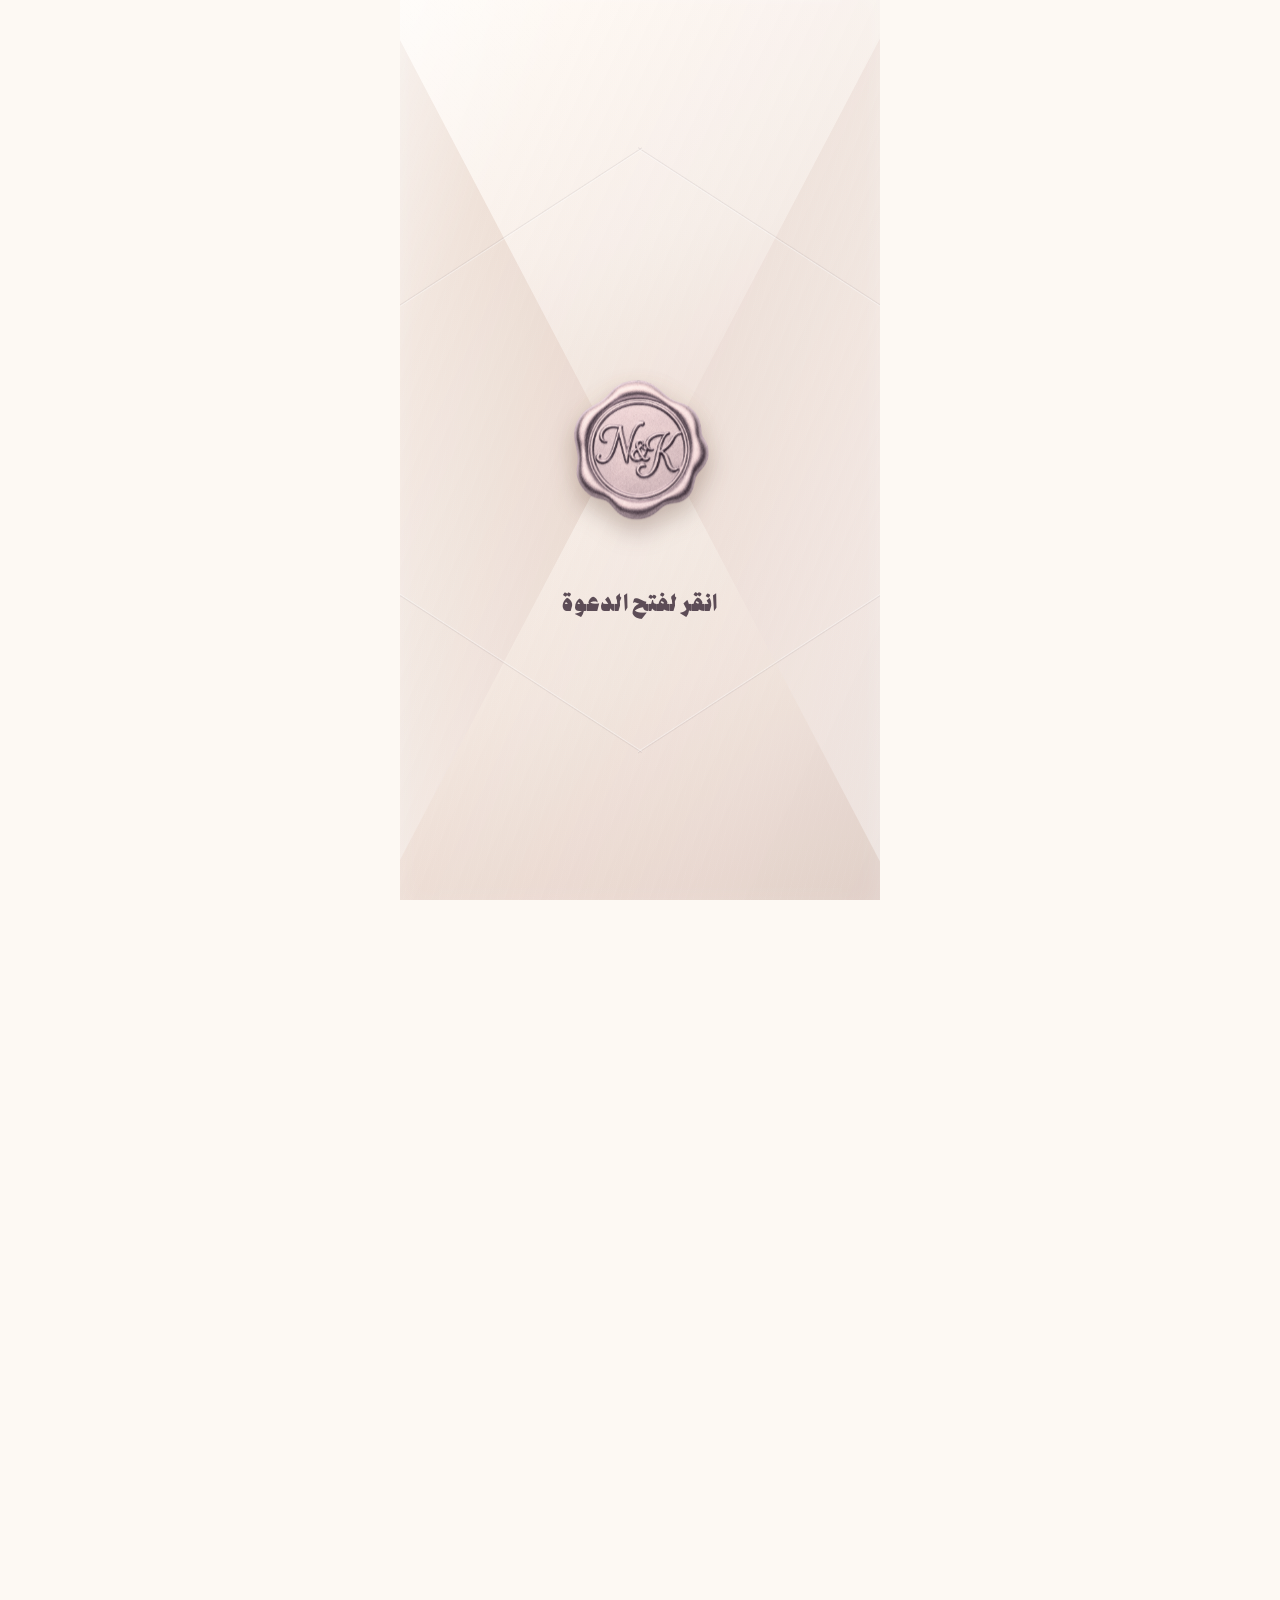
==== commit 2ba1a73c: "Distribute individual blooming flowers around hero" ====
--- a/index.html
+++ b/index.html
@@ -229,46 +229,69 @@
   .hero-amp{ color:var(--apricot-deep); font-size:40px; }
   .hero-sub{ font-size:20px; color:var(--ink-soft); margin-bottom:26px; }
   .arch-img{
-    display:block; width:100%; max-width:none; height:auto; border-radius:0;
+    display:block;
+    width:100%;
+    max-width:none;
+    height:auto;
+    border-radius:0;
     box-shadow:0 22px 45px rgba(150,110,70,.22);
-    clip-path:inset(0 18% 0 18%);
-  }
-
-  /* sky4 stays completely static; flowers animate separately on reveal. */
-  .flowers-bloom{
+  }
+
+  /* Individual flower assets bloom one-by-one around the arch. */
+  .hero-flowers{
     position:absolute;
     inset:0;
     z-index:1;
-    width:100%;
+    pointer-events:none;
+    overflow:hidden;
+  }
+  .bloom-flower{
+    position:absolute;
+    left:var(--left);
+    top:var(--top);
+    width:var(--size);
     height:auto;
-    max-width:none;
     display:block;
-    pointer-events:none;
     opacity:0;
-    transform-origin:50% 72%;
-    transform:scale(.58,.48) translateY(22px);
-    filter:blur(2px);
+    transform-origin:50% 50%;
+    transform:translate(-50%,-50%) rotate(calc(var(--rot) - 9deg)) scale(.06,.025);
+    filter:blur(1.4px) saturate(.92);
     will-change:transform,opacity,filter;
   }
-  @keyframes flowersOpen{
+  @keyframes individualFlowerBloom{
     0%{
       opacity:0;
-      transform:scale(.58,.48) translateY(22px);
-      filter:blur(2px);
+      transform:translate(-50%,-50%) rotate(calc(var(--rot) - 9deg)) scale(.06,.025);
+      filter:blur(1.4px) saturate(.92);
     }
-    62%{
+    22%{
+      opacity:.62;
+      transform:translate(-50%,-50%) rotate(calc(var(--rot) - 5deg)) scale(.38,.18);
+      filter:blur(.8px) saturate(.96);
+    }
+    48%{
       opacity:1;
-      transform:scale(1.035,1.03) translateY(-2px);
-      filter:blur(0);
+      transform:translate(-50%,-50%) rotate(calc(var(--rot) - 2deg)) scale(.78,.58);
+      filter:blur(.25px) saturate(1);
+    }
+    68%{
+      opacity:1;
+      transform:translate(-50%,-50%) rotate(var(--rot)) scale(1.09,1.04);
+      filter:blur(0) saturate(1.03);
+    }
+    84%{
+      opacity:1;
+      transform:translate(-50%,-50%) rotate(var(--rot)) scale(.97,.99);
+      filter:blur(0) saturate(1);
     }
     100%{
       opacity:1;
-      transform:scale(1) translateY(0);
-      filter:blur(0);
+      transform:translate(-50%,-50%) rotate(var(--rot)) scale(1);
+      filter:blur(0) saturate(1);
     }
   }
-  .hero.play-names .flowers-bloom{
-    animation:flowersOpen 1.65s cubic-bezier(.16,.86,.32,1) forwards;
+  .hero.play-names .bloom-flower{
+    animation:individualFlowerBloom 1.18s cubic-bezier(.16,.78,.25,1) var(--delay) forwards;
   }
 
   /* Sequential Kareem → and → Nour lockup. */
@@ -598,7 +621,7 @@
     .petal{ display:none; }
     .fade-in{ transition:none; opacity:1; transform:none; }
     .hero.play-names .name-piece{ animation:none; opacity:1; }
-    .flowers-bloom{ animation:none !important; opacity:1; transform:none; filter:none; }
+    .bloom-flower{ animation:none !important; opacity:1; filter:none; transform:translate(-50%,-50%) rotate(var(--rot)) scale(1); }
   }
 </style>
 </head>
@@ -641,7 +664,36 @@
 
   <section class="block hero" id="hero">
     <img class="arch-img" src="assets/sky4.png" alt="دعوة الزفاف">
-    <img class="flowers-bloom" src="assets/flowers.png" alt="" aria-hidden="true">
+    <div class="hero-flowers" aria-hidden="true">
+      <img class="bloom-flower" src="assets/flower.png" alt="" style="--left:5%;--top:4%;--size:14%;--rot:-14deg;--delay:.00s">
+      <img class="bloom-flower" src="assets/flower.png" alt="" style="--left:18%;--top:7%;--size:9%;--rot:10deg;--delay:.14s">
+      <img class="bloom-flower" src="assets/flower.png" alt="" style="--left:7%;--top:13%;--size:12%;--rot:-8deg;--delay:.28s">
+      <img class="bloom-flower" src="assets/flower.png" alt="" style="--left:19%;--top:17%;--size:7%;--rot:15deg;--delay:.42s">
+      <img class="bloom-flower" src="assets/flower.png" alt="" style="--left:4%;--top:24%;--size:11%;--rot:-18deg;--delay:.56s">
+      <img class="bloom-flower" src="assets/flower.png" alt="" style="--left:15%;--top:29%;--size:8%;--rot:7deg;--delay:.70s">
+      <img class="bloom-flower" src="assets/flower.png" alt="" style="--left:6%;--top:37%;--size:9%;--rot:-5deg;--delay:.84s">
+      <img class="bloom-flower" src="assets/flower.png" alt="" style="--left:17%;--top:42%;--size:7%;--rot:18deg;--delay:.98s">
+      <img class="bloom-flower" src="assets/flower.png" alt="" style="--left:5%;--top:49%;--size:13%;--rot:-12deg;--delay:1.12s">
+      <img class="bloom-flower" src="assets/flower.png" alt="" style="--left:16%;--top:56%;--size:9%;--rot:9deg;--delay:1.26s">
+      <img class="bloom-flower" src="assets/flower.png" alt="" style="--left:5%;--top:64%;--size:12%;--rot:-16deg;--delay:1.40s">
+      <img class="bloom-flower" src="assets/flower.png" alt="" style="--left:18%;--top:69%;--size:8%;--rot:13deg;--delay:1.54s">
+      <img class="bloom-flower" src="assets/flower.png" alt="" style="--left:7%;--top:77%;--size:11%;--rot:-7deg;--delay:1.68s">
+      <img class="bloom-flower" src="assets/flower.png" alt="" style="--left:18%;--top:84%;--size:9%;--rot:17deg;--delay:1.82s">
+      <img class="bloom-flower" src="assets/flower.png" alt="" style="--left:6%;--top:93%;--size:14%;--rot:-13deg;--delay:1.96s">
+
+      <img class="bloom-flower" src="assets/flower.png" alt="" style="--left:31%;--top:3%;--size:9%;--rot:-10deg;--delay:.20s">
+      <img class="bloom-flower" src="assets/flower.png" alt="" style="--left:45%;--top:2%;--size:7%;--rot:8deg;--delay:.52s">
+      <img class="bloom-flower" src="assets/flower.png" alt="" style="--left:62%;--top:3%;--size:8%;--rot:-4deg;--delay:.80s">
+      <img class="bloom-flower" src="assets/flower.png" alt="" style="--left:78%;--top:4%;--size:7%;--rot:12deg;--delay:1.08s">
+
+      <img class="bloom-flower" src="assets/flower.png" alt="" style="--left:95%;--top:7%;--size:10%;--rot:14deg;--delay:.34s">
+      <img class="bloom-flower" src="assets/flower.png" alt="" style="--left:88%;--top:15%;--size:7%;--rot:-9deg;--delay:.66s">
+      <img class="bloom-flower" src="assets/flower.png" alt="" style="--left:96%;--top:25%;--size:9%;--rot:16deg;--delay:1.00s">
+      <img class="bloom-flower" src="assets/flower.png" alt="" style="--left:91%;--top:46%;--size:6%;--rot:-13deg;--delay:1.34s">
+      <img class="bloom-flower" src="assets/flower.png" alt="" style="--left:96%;--top:63%;--size:10%;--rot:11deg;--delay:1.62s">
+      <img class="bloom-flower" src="assets/flower.png" alt="" style="--left:89%;--top:77%;--size:7%;--rot:-7deg;--delay:1.88s">
+      <img class="bloom-flower" src="assets/flower.png" alt="" style="--left:95%;--top:91%;--size:11%;--rot:15deg;--delay:2.10s">
+    </div>
     <div class="name-lockup" aria-label="كريم و نور">
       <div class="name-piece name-kareem"><img src="assets/kareem.png" alt="كريم"></div>
       <div class="name-piece name-and"><img src="assets/and.png" alt="و"></div>
